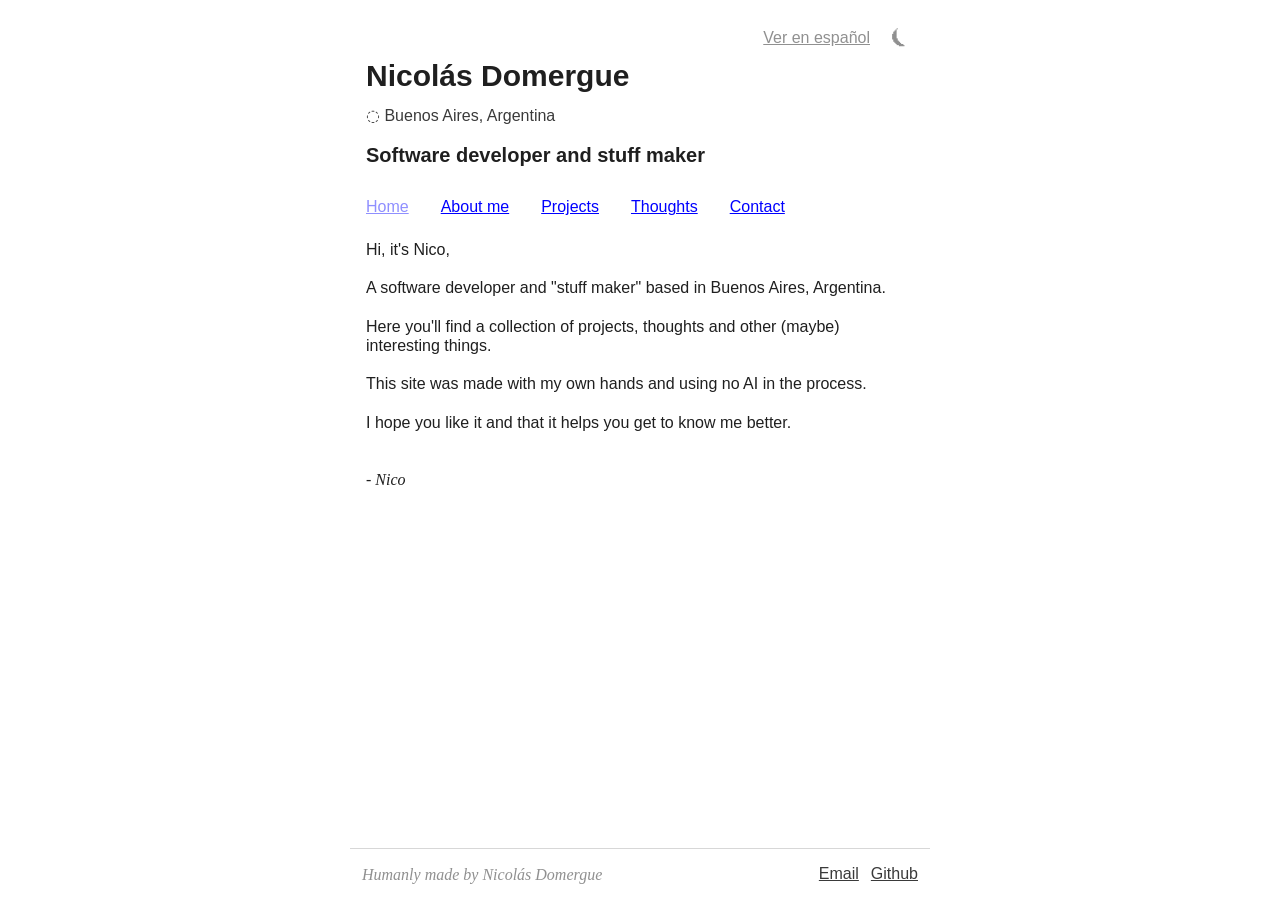
==== en/index.html @ 7b6769aa "Init" ====
<!DOCTYPE html>
<html lang="en">

<head>
    <meta charset="UTF-8">
    <meta name="viewport" content="width=device-width, initial-scale=1.0">
    <title>Nico - Software developer</title>
    <link rel="stylesheet" href="/styles/styles.css">
    <link rel="stylesheet" href="../styles/styles.css">
</head>

<body>
    <div class="main-container">
        <div class="header">
            <div class="preferences">
                <a href="/">Ver en español</a>
                <button id="theme-toggle" aria-label="theme-toggle" title="Toggle theme"></button>
            </div>
            <div class="header-title">
                <h2>Nicolás Domergue</h2>
            </div>
            <p>◌ Buenos Aires, Argentina</p>
            <h1>Software developer and stuff maker</h1>

            <nav class="nav">
                <a href="/en" class="active-nav-link">Home</a>
                <a href="/en/me.html">About me</a>
                <a href="/en/projects.html">Projects</a>
                <a href="/en/thoughts.html">Thoughts</a>
                <a href="/en/contact.html">Contact</a>
            </nav>
        </div>

        <div class="content">
            <p class="landing-text">Hi, it's Nico,
                <br>
                <br>
                A software developer and "stuff maker" based in Buenos Aires, Argentina.
                <br>
                <br>
                Here you'll find a collection of projects, thoughts and other (maybe) interesting things.
                <br>
                <br>
                This site was made with my own hands and using no AI in the process.
                <br>
                <br>
                I hope you like it and that it helps you get to know me better.
                <br>
                <br>
                <br>
                <i>- Nico</i>
            </p>
        </div>
        <div class="footer-container">
            <footer>
                <p><i>Humanly made by Nicolás Domergue</i></p>
                <div class="footer-links">
                    <a href="mailto:domerguenicolas@gmail.com">Email</a>
                    <a href="https://github.com/nicodomergue">Github</a>
                </div>
            </footer>
        </div>
    </div>
</body>

<script src="/javascript/handle-theme.js"></script>

</html>
---- styles/styles.css ----
html,
body,
div,
span,
applet,
object,
iframe,
h1,
h2,
h3,
h4,
h5,
h6,
p,
blockquote,
pre,
a,
abbr,
acronym,
address,
big,
cite,
code,
del,
dfn,
em,
img,
ins,
kbd,
q,
s,
samp,
small,
strike,
strong,
sub,
sup,
tt,
var,
b,
u,
i,
center,
dl,
dt,
dd,
ol,
ul,
li,
fieldset,
form,
label,
legend,
table,
caption,
tbody,
tfoot,
thead,
tr,
th,
td,
article,
aside,
canvas,
details,
embed,
figure,
figcaption,
footer,
header,
hgroup,
menu,
nav,
output,
ruby,
section,
summary,
time,
mark,
audio,
video {
  margin: 0;
  padding: 0;
  border: 0;
  font-size: 100%;
  font: inherit;
  vertical-align: baseline;
}

article,
aside,
details,
figcaption,
figure,
footer,
header,
hgroup,
menu,
nav,
section {
  display: block;
}
body {
  line-height: 1;
}
ol,
ul {
  list-style: none;
}
blockquote,
q {
  quotes: none;
}
blockquote:before,
blockquote:after,
q:before,
q:after {
  content: "";
  content: none;
}
table {
  border-collapse: collapse;
  border-spacing: 0;
}

body {
  display: flex;
  flex-direction: column;
  align-items: center;
  /* height: 100vh; */
  margin: 0;
  /* padding-bottom: 90px; */
}

p,
h1,
h2,
h3,
h4 {
  line-height: 1.2;
}

:root {
  color: #1f1f1f;
  --text-color-dimmed: #909090;
  --text-color-dark: #3a3a3a;
  font-family: Arial, Helvetica, sans-serif;
  --text-color-link: #0000ff;
  --text-color-link-active: #8f8fff;
  --text-color-dark-link-hover: #909090;
  --border-color: #d7d7d7;
  --border-color-article: #ededed;
}

/* @media (prefers-color-scheme: dark) {
  body {
    background-color: #232323;
  }

  :root {
    color: #e5e5e5;
    --text-color-dimmed: #b4b4b4;
    --text-color-dark: #d7d7d7;
    font-family: Arial, Helvetica, sans-serif;
    --text-color-link: #b6b6ff;
    --text-color-link-active: #9494b2;
    --text-color-dark-link-hover: #797979;
    --border-color: #747474;
    --border-color-article: #5c5c5c;
  }
}

a {
  color: var(--text-color-link);
} */

[data-theme="dark"] {
  body,
  .header,
  footer {
    background-color: #3c3c3c;
  }

  color: #e5e5e5;
  --text-color-dimmed: #b4b4b4;
  --text-color-dark: #d7d7d7;
  font-family: Arial, Helvetica, sans-serif;
  --text-color-link: #b6b6ff;
  --text-color-link-active: #9494b2;
  --text-color-dark-link-hover: #797979;
  --border-color: #747474;
  --border-color-article: #5c5c5c;
}

i {
  font-family: "Times New Roman", Times, serif;
  font-style: italic;
}

.main-container {
  max-width: 580px;
  flex-grow: 1;
  width: 100%;
  box-sizing: border-box;
  /* display: flex; */
  flex-direction: column;
  height: 100dvh;
  position: relative;
}

.header {
  padding-top: 12px;
  padding-bottom: 8px;
  width: 100%;
  max-width: 580px;
  padding-inline: 16px;
  box-sizing: border-box;
  position: fixed;
  top: 0;
  margin-inline: auto;
  z-index: 10;
}

.content a {
  color: var(--text-color-link);
}

.content {
  padding-block: 18rem 4rem;
  padding-inline: 16px;
  box-sizing: border-box;
  flex-grow: 1;
  overflow-y: scroll;
}

@media screen and (min-width: 297px) and (max-width: 396px) {
  .header {
    padding-top: 16px;
    padding-bottom: px;
  }

  .content {
    padding-block: 16rem 4rem;
    padding-inline: 16px;
    box-sizing: border-box;
    flex-grow: 1;
    overflow-y: scroll;
  }
}

@media screen and (min-width: 397px) and (max-width: 579px) {
  .content {
    padding-block: 15rem 4rem;
    padding-inline: 16px;
    box-sizing: border-box;
    flex-grow: 1;
    overflow-y: scroll;
  }
}

@media screen and (min-width: 580px) {
  .header {
    padding-top: 24px;
    padding-bottom: 24px;
    width: 100%;
    max-width: 580px;
    padding-inline: 16px;
    box-sizing: border-box;
  }

  .content {
    padding-block: 15rem 4rem;
    padding-inline: 16px;
    box-sizing: border-box;
    flex-grow: 1;
    overflow-y: scroll;
  }
}

.header h2 {
  font-size: 30px;
  font-weight: 800;
  margin-bottom: 12px;
}

.header p {
  color: var(--text-color-dark);
  max-width: 100%;
}

.header .header-title {
  display: flex;
  justify-content: space-between;
  align-items: center;
  max-width: 100%;
}

.header-title a,
footer a {
  color: var(--text-color-dark);
}

.header-title a:hover,
footer a:hover {
  color: var(--text-color-dimmed);
}

.header h1 {
  margin-top: 18px;
  font-size: 20px;
  font-weight: 600;
}

.header nav {
  margin-top: 32px;
  display: flex;
  gap: 32px;
  max-width: max-content;
  overflow-x: auto;
  padding-bottom: 14px;
}

@media screen and (min-width: 500px) {
  .header nav {
    padding-bottom: 4px;
  }
}

.header nav a {
  color: var(--text-color-link);
  text-wrap: nowrap;
}

.header nav .active-nav-link {
  /* color: var(--text-color-dimmed); */
  color: var(--text-color-link-active);
}

.footer-container {
  max-width: 580px;
  width: 100%;
  padding-top: 12px;
  position: fixed;
  bottom: 0;
  margin-inline: auto;
  z-index: 10;
}

footer {
  width: 100%;
  display: flex;
  justify-content: space-between;
  align-items: center;
  padding-inline: 12px;
  padding-block: 16px;
  box-sizing: border-box;
  max-width: 580px;
  border-top: 1px solid var(--border-color);
}

footer i {
  color: var(--text-color-dimmed);
}

.footer-links {
  display: flex;
  gap: 12px;
}

#theme-toggle {
  width: 28px;
  height: 28px;
  /* border: none; */
  background-color: transparent;
  /* border: 1px solid var(--border-color-article); */
  border: none;
  color: var(--text-color-dimmed);
  padding: 4px;
  font-size: 18px;
  line-height: 1;
}

.preferences {
  display: flex;
  justify-content: end;
  gap: 16px;
  align-items: center;
  padding-bottom: 6px;
}

.preferences a {
  color: var(--text-color-dimmed);
}

#theme-toggle:hover {
  cursor: pointer;
  color: var(--text-color-dimmed);
}

[data-theme="dark"] #theme-toggle::before {
  content: "☀";
}

[data-theme="light"] #theme-toggle::before {
  content: "⏾";
}
---- styles/styles.css ----
html,
body,
div,
span,
applet,
object,
iframe,
h1,
h2,
h3,
h4,
h5,
h6,
p,
blockquote,
pre,
a,
abbr,
acronym,
address,
big,
cite,
code,
del,
dfn,
em,
img,
ins,
kbd,
q,
s,
samp,
small,
strike,
strong,
sub,
sup,
tt,
var,
b,
u,
i,
center,
dl,
dt,
dd,
ol,
ul,
li,
fieldset,
form,
label,
legend,
table,
caption,
tbody,
tfoot,
thead,
tr,
th,
td,
article,
aside,
canvas,
details,
embed,
figure,
figcaption,
footer,
header,
hgroup,
menu,
nav,
output,
ruby,
section,
summary,
time,
mark,
audio,
video {
  margin: 0;
  padding: 0;
  border: 0;
  font-size: 100%;
  font: inherit;
  vertical-align: baseline;
}

article,
aside,
details,
figcaption,
figure,
footer,
header,
hgroup,
menu,
nav,
section {
  display: block;
}
body {
  line-height: 1;
}
ol,
ul {
  list-style: none;
}
blockquote,
q {
  quotes: none;
}
blockquote:before,
blockquote:after,
q:before,
q:after {
  content: "";
  content: none;
}
table {
  border-collapse: collapse;
  border-spacing: 0;
}

body {
  display: flex;
  flex-direction: column;
  align-items: center;
  /* height: 100vh; */
  margin: 0;
  /* padding-bottom: 90px; */
}

p,
h1,
h2,
h3,
h4 {
  line-height: 1.2;
}

:root {
  color: #1f1f1f;
  --text-color-dimmed: #909090;
  --text-color-dark: #3a3a3a;
  font-family: Arial, Helvetica, sans-serif;
  --text-color-link: #0000ff;
  --text-color-link-active: #8f8fff;
  --text-color-dark-link-hover: #909090;
  --border-color: #d7d7d7;
  --border-color-article: #ededed;
}

/* @media (prefers-color-scheme: dark) {
  body {
    background-color: #232323;
  }

  :root {
    color: #e5e5e5;
    --text-color-dimmed: #b4b4b4;
    --text-color-dark: #d7d7d7;
    font-family: Arial, Helvetica, sans-serif;
    --text-color-link: #b6b6ff;
    --text-color-link-active: #9494b2;
    --text-color-dark-link-hover: #797979;
    --border-color: #747474;
    --border-color-article: #5c5c5c;
  }
}

a {
  color: var(--text-color-link);
} */

[data-theme="dark"] {
  body,
  .header,
  footer {
    background-color: #3c3c3c;
  }

  color: #e5e5e5;
  --text-color-dimmed: #b4b4b4;
  --text-color-dark: #d7d7d7;
  font-family: Arial, Helvetica, sans-serif;
  --text-color-link: #b6b6ff;
  --text-color-link-active: #9494b2;
  --text-color-dark-link-hover: #797979;
  --border-color: #747474;
  --border-color-article: #5c5c5c;
}

i {
  font-family: "Times New Roman", Times, serif;
  font-style: italic;
}

.main-container {
  max-width: 580px;
  flex-grow: 1;
  width: 100%;
  box-sizing: border-box;
  /* display: flex; */
  flex-direction: column;
  height: 100dvh;
  position: relative;
}

.header {
  padding-top: 12px;
  padding-bottom: 8px;
  width: 100%;
  max-width: 580px;
  padding-inline: 16px;
  box-sizing: border-box;
  position: fixed;
  top: 0;
  margin-inline: auto;
  z-index: 10;
}

.content a {
  color: var(--text-color-link);
}

.content {
  padding-block: 18rem 4rem;
  padding-inline: 16px;
  box-sizing: border-box;
  flex-grow: 1;
  overflow-y: scroll;
}

@media screen and (min-width: 297px) and (max-width: 396px) {
  .header {
    padding-top: 16px;
    padding-bottom: px;
  }

  .content {
    padding-block: 16rem 4rem;
    padding-inline: 16px;
    box-sizing: border-box;
    flex-grow: 1;
    overflow-y: scroll;
  }
}

@media screen and (min-width: 397px) and (max-width: 579px) {
  .content {
    padding-block: 15rem 4rem;
    padding-inline: 16px;
    box-sizing: border-box;
    flex-grow: 1;
    overflow-y: scroll;
  }
}

@media screen and (min-width: 580px) {
  .header {
    padding-top: 24px;
    padding-bottom: 24px;
    width: 100%;
    max-width: 580px;
    padding-inline: 16px;
    box-sizing: border-box;
  }

  .content {
    padding-block: 15rem 4rem;
    padding-inline: 16px;
    box-sizing: border-box;
    flex-grow: 1;
    overflow-y: scroll;
  }
}

.header h2 {
  font-size: 30px;
  font-weight: 800;
  margin-bottom: 12px;
}

.header p {
  color: var(--text-color-dark);
  max-width: 100%;
}

.header .header-title {
  display: flex;
  justify-content: space-between;
  align-items: center;
  max-width: 100%;
}

.header-title a,
footer a {
  color: var(--text-color-dark);
}

.header-title a:hover,
footer a:hover {
  color: var(--text-color-dimmed);
}

.header h1 {
  margin-top: 18px;
  font-size: 20px;
  font-weight: 600;
}

.header nav {
  margin-top: 32px;
  display: flex;
  gap: 32px;
  max-width: max-content;
  overflow-x: auto;
  padding-bottom: 14px;
}

@media screen and (min-width: 500px) {
  .header nav {
    padding-bottom: 4px;
  }
}

.header nav a {
  color: var(--text-color-link);
  text-wrap: nowrap;
}

.header nav .active-nav-link {
  /* color: var(--text-color-dimmed); */
  color: var(--text-color-link-active);
}

.footer-container {
  max-width: 580px;
  width: 100%;
  padding-top: 12px;
  position: fixed;
  bottom: 0;
  margin-inline: auto;
  z-index: 10;
}

footer {
  width: 100%;
  display: flex;
  justify-content: space-between;
  align-items: center;
  padding-inline: 12px;
  padding-block: 16px;
  box-sizing: border-box;
  max-width: 580px;
  border-top: 1px solid var(--border-color);
}

footer i {
  color: var(--text-color-dimmed);
}

.footer-links {
  display: flex;
  gap: 12px;
}

#theme-toggle {
  width: 28px;
  height: 28px;
  /* border: none; */
  background-color: transparent;
  /* border: 1px solid var(--border-color-article); */
  border: none;
  color: var(--text-color-dimmed);
  padding: 4px;
  font-size: 18px;
  line-height: 1;
}

.preferences {
  display: flex;
  justify-content: end;
  gap: 16px;
  align-items: center;
  padding-bottom: 6px;
}

.preferences a {
  color: var(--text-color-dimmed);
}

#theme-toggle:hover {
  cursor: pointer;
  color: var(--text-color-dimmed);
}

[data-theme="dark"] #theme-toggle::before {
  content: "☀";
}

[data-theme="light"] #theme-toggle::before {
  content: "⏾";
}
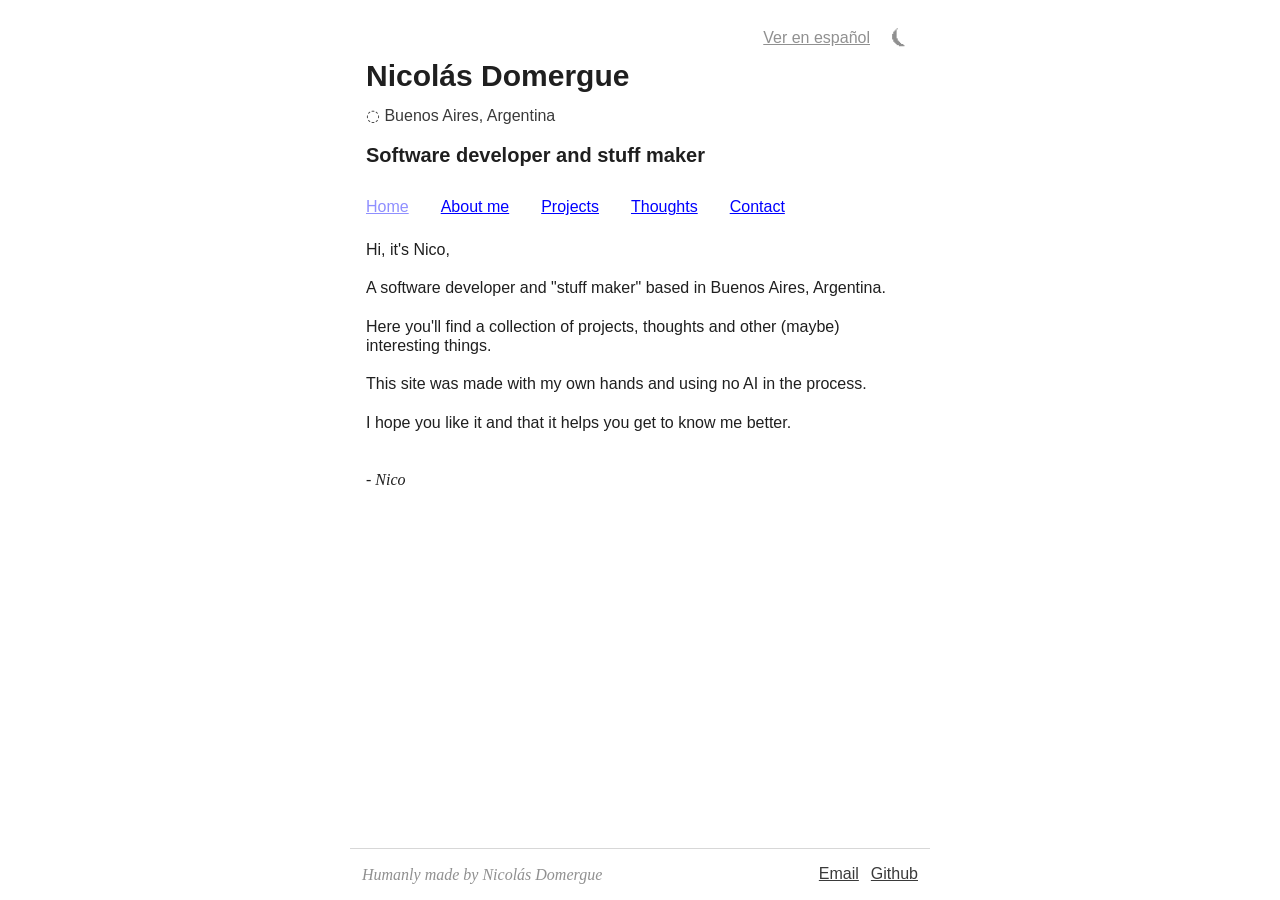
==== commit 4ad9cf05: "fixed relative routes" ====
--- a/en/index.html
+++ b/en/index.html
@@ -13,7 +13,7 @@
     <div class="main-container">
         <div class="header">
             <div class="preferences">
-                <a href="/">Ver en español</a>
+                <a href="/index.html">Ver en español</a>
                 <button id="theme-toggle" aria-label="theme-toggle" title="Toggle theme"></button>
             </div>
             <div class="header-title">
--- a/styles/styles.css
+++ b/styles/styles.css
@@ -174,6 +174,12 @@
   color: var(--text-color-link);
 } */
 
+body,
+.header,
+footer {
+  background-color: #fff;
+}
+
 [data-theme="dark"] {
   body,
   .header,
--- a/styles/styles.css
+++ b/styles/styles.css
@@ -174,6 +174,12 @@
   color: var(--text-color-link);
 } */
 
+body,
+.header,
+footer {
+  background-color: #fff;
+}
+
 [data-theme="dark"] {
   body,
   .header,
